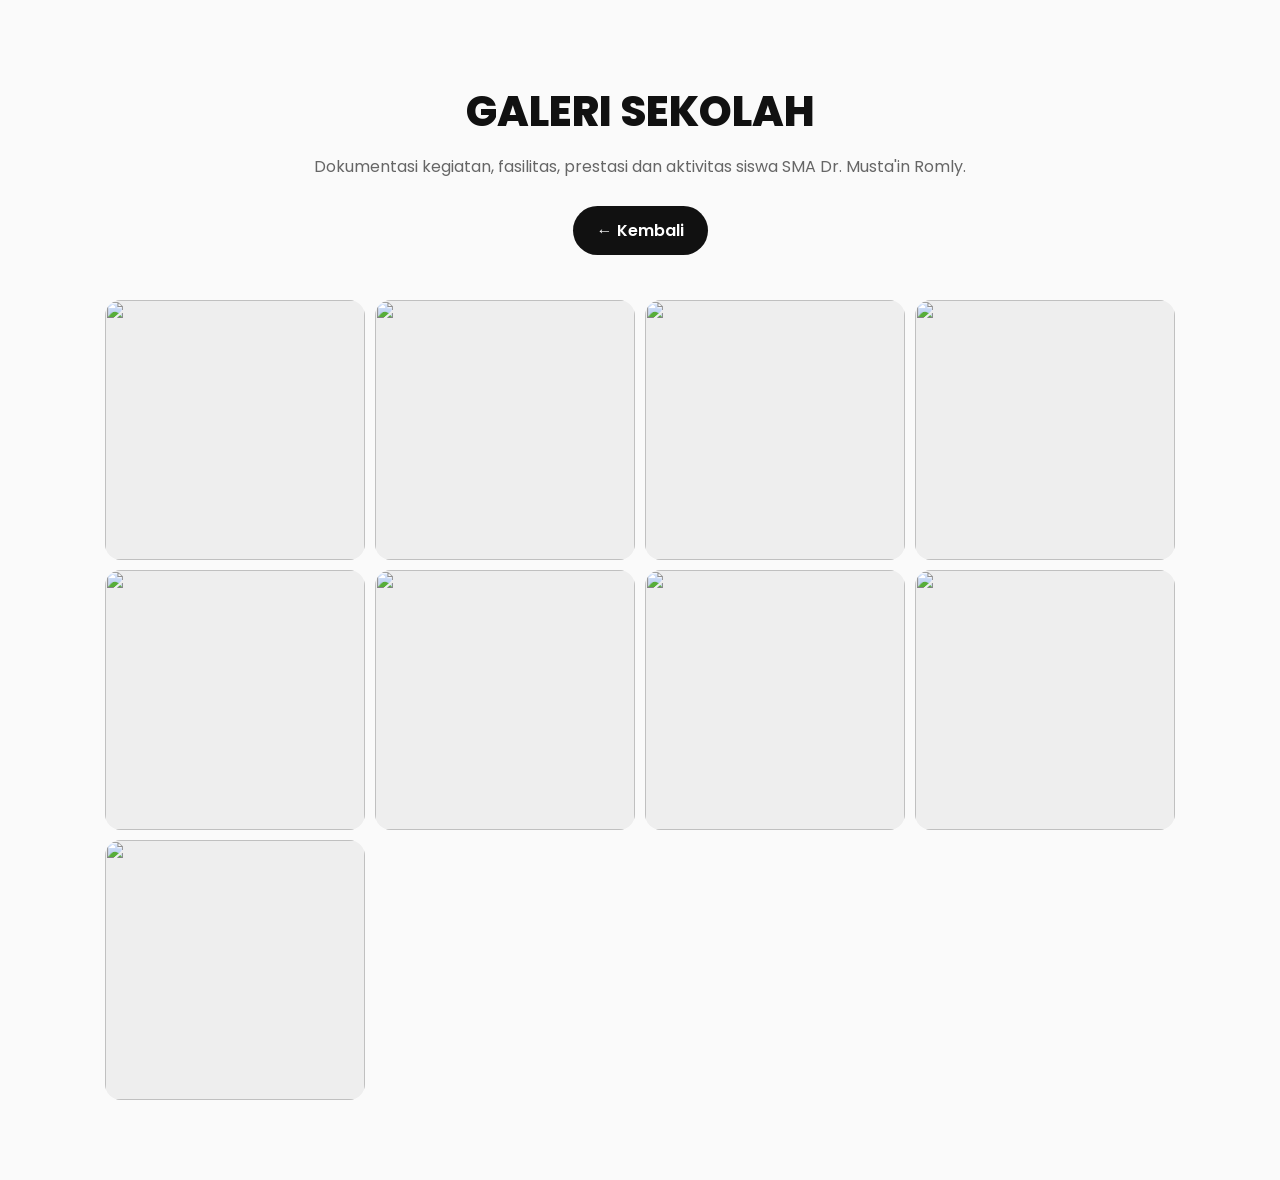
==== gallery.html @ b38b59c5 "Add files via upload" ====
<!DOCTYPE html>
<html lang="id">

<head>

<meta charset="UTF-8">
<meta name="viewport" content="width=device-width, initial-scale=1.0">

<title>Galeri | SMA DR. MUSTAIN ROMLY</title>

<link rel="icon" href="assets/logorm.png">

<link href="https://fonts.googleapis.com/css2?family=Poppins:wght@400;500;600;700;800&display=swap" rel="stylesheet">

<link rel="stylesheet" href="gallery.css">

</head>

<body>

<section class="gallery-page">

<div class="gallery-container">

<div class="gallery-header">

<h1>GALERI SEKOLAH</h1>

<p>
Dokumentasi kegiatan, fasilitas,
prestasi dan aktivitas siswa
SMA Dr. Musta'in Romly.
</p>

<a href="index.html" class="back-btn">
← Kembali
</a>

</div>

<div class="gallery-grid">

<div class="gallery-item"><img src="assets/gallery/1.jpg"></div>
<div class="gallery-item"><img src="assets/gallery/2.jpg"></div>
<div class="gallery-item"><img src="assets/gallery/3.jpg"></div>

<div class="gallery-item"><img src="assets/gallery/4.jpg"></div>
<div class="gallery-item"><img src="assets/gallery/5.jpg"></div>
<div class="gallery-item"><img src="assets/gallery/6.jpg"></div>

<div class="gallery-item"><img src="assets/gallery/7.jpg"></div>
<div class="gallery-item"><img src="assets/gallery/8.jpg"></div>
<div class="gallery-item"><img src="assets/gallery/9.jpg"></div>

</div>

</div>

</section>

<div class="lightbox">

<span class="close">&times;</span>

<img id="preview">

<button class="prev">&#10094;</button>

<button class="next">&#10095;</button>

</div>

<script src="gallery.js"></script>

</body>

</html>
---- gallery.css ----
*{
margin:0;
padding:0;
box-sizing:border-box;
}

body{

font-family:'Poppins',sans-serif;

background:#fafafa;

color:#111;

}

.gallery-page{

padding:80px 20px;

}

.gallery-container{

max-width:1200px;

margin:auto;

}

.gallery-header{

text-align:center;

margin-bottom:45px;

}

.gallery-header h1{

font-size:42px;

font-weight:800;

margin-bottom:10px;

}

.gallery-header p{

color:#666;

line-height:28px;

margin-bottom:25px;

}

.back-btn{

display:inline-block;

padding:12px 24px;

background:#111;

color:#fff;

text-decoration:none;

border-radius:50px;

font-weight:600;

transition:.3s;

}

.back-btn:hover{

opacity:.9;

}

.gallery-grid{
    display:grid;
    grid-template-columns:repeat(auto-fit,minmax(220px,260px));
    justify-content:center;
    gap:10px;
}

.gallery-item{

aspect-ratio:1/1;

overflow:hidden;

cursor:pointer;

border-radius:16px;

background:#eee;

}

.gallery-item img{

width:100%;

height:100%;

object-fit:cover;

display:block;

transition:.35s;

}

.gallery-item:hover img{

transform:scale(1.05);

}

/* ========= LIGHTBOX ========= */

.lightbox{

position:fixed;

inset:0;

background:rgba(0,0,0,.9);

display:flex;

justify-content:center;

align-items:center;

opacity:0;

visibility:hidden;

transition:.3s;

z-index:9999;

}

.lightbox.show{

opacity:1;

visibility:visible;

}

.lightbox img{

max-width:90%;

max-height:85vh;

border-radius:18px;

}

.close{

position:absolute;

top:25px;

right:35px;

font-size:45px;

color:#fff;

cursor:pointer;

}

.prev,
.next{

position:absolute;

top:50%;

transform:translateY(-50%);

width:55px;

height:55px;

border:none;

border-radius:50%;

background:rgba(255,255,255,.15);

color:#fff;

font-size:22px;

cursor:pointer;

}

.prev{

left:25px;

}

.next{

right:25px;

}

/* ==================== RESPONSIVE ==================== */

@media(max-width:1024px){

.gallery-container{

max-width:900px;

}

}

@media(max-width:768px){

.gallery-page{

padding:70px 16px;

}

.gallery-header h1{

font-size:34px;

}

.gallery-grid{

grid-template-columns:repeat(2,1fr);

gap:8px;

}

.gallery-item{

border-radius:12px;

}

.prev,
.next{

display:none;

}

}

@media(max-width:480px){

.gallery-page{

padding:60px 10px;

}

.gallery-header h1{

font-size:28px;

}

.gallery-header p{

font-size:14px;

line-height:24px;

}

.gallery-grid{

gap:6px;

}

.gallery-item{

border-radius:8px;

}

.back-btn{

width:100%;

text-align:center;

}

}
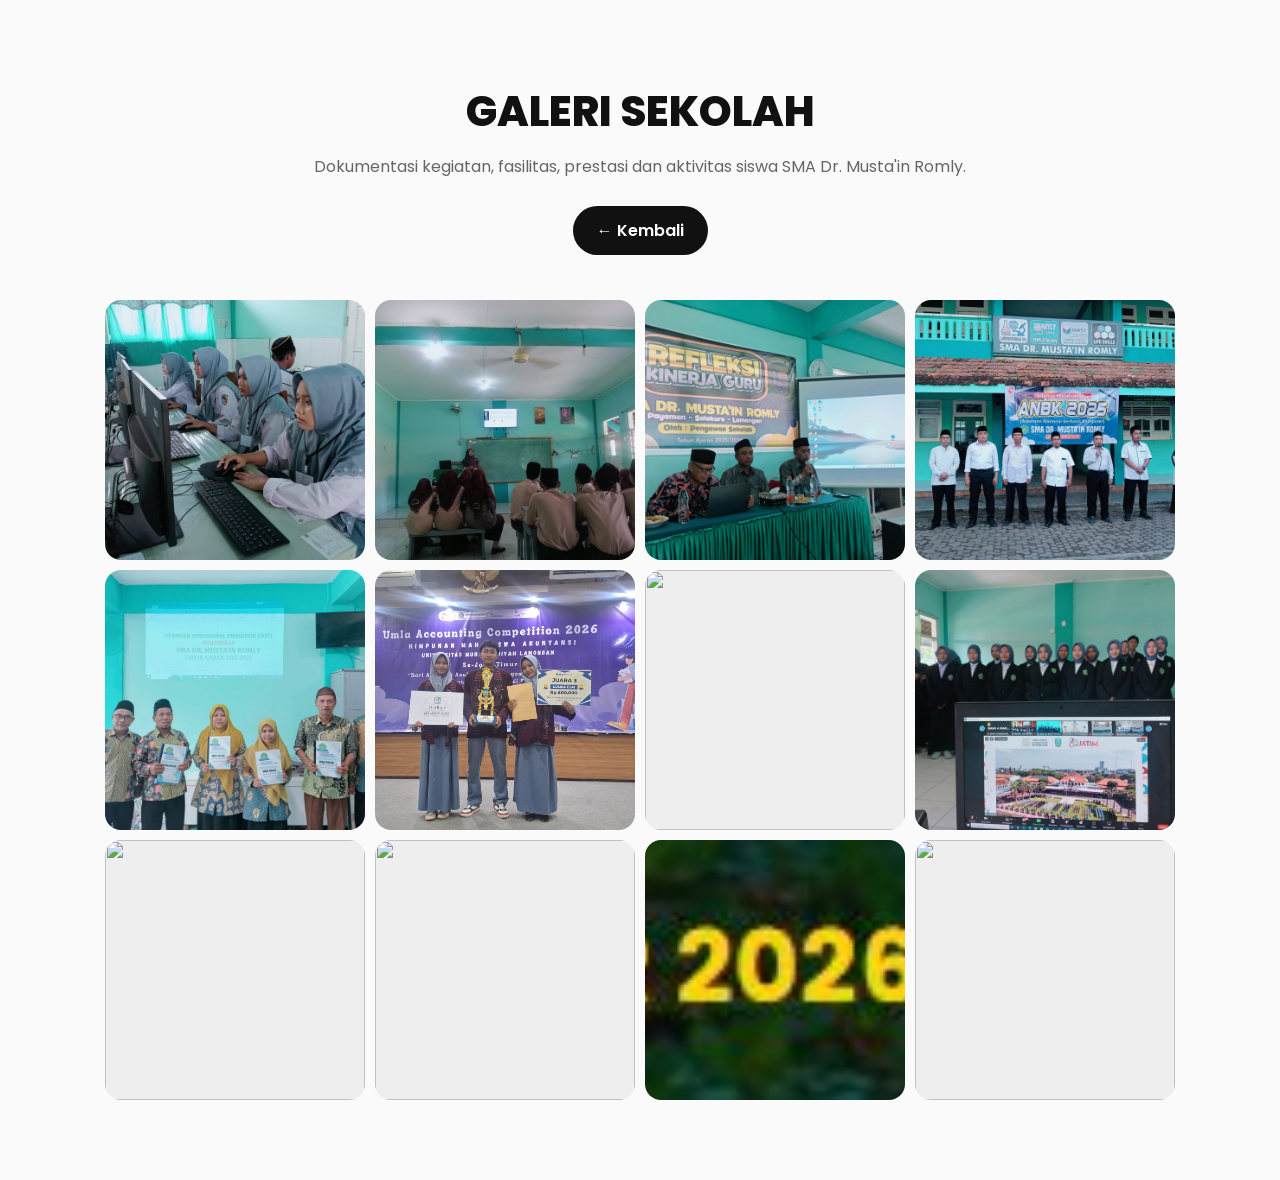
==== commit 8b743a30: "Update gallery.html" ====
--- a/gallery.html
+++ b/gallery.html
@@ -52,6 +52,10 @@
 <div class="gallery-item"><img src="assets/gallery/8.jpg"></div>
 <div class="gallery-item"><img src="assets/gallery/9.jpg"></div>
 
+<div class="gallery-item"><img src="assets/gallery/10.jpg"></div>
+<div class="gallery-item"><img src="assets/gallery/11.jpg"></div>
+<div class="gallery-item"><img src="assets/gallery/12.jpg"></div>
+
 </div>
 
 </div>
@@ -74,4 +78,4 @@
 
 </body>
 
-</html>+</html>
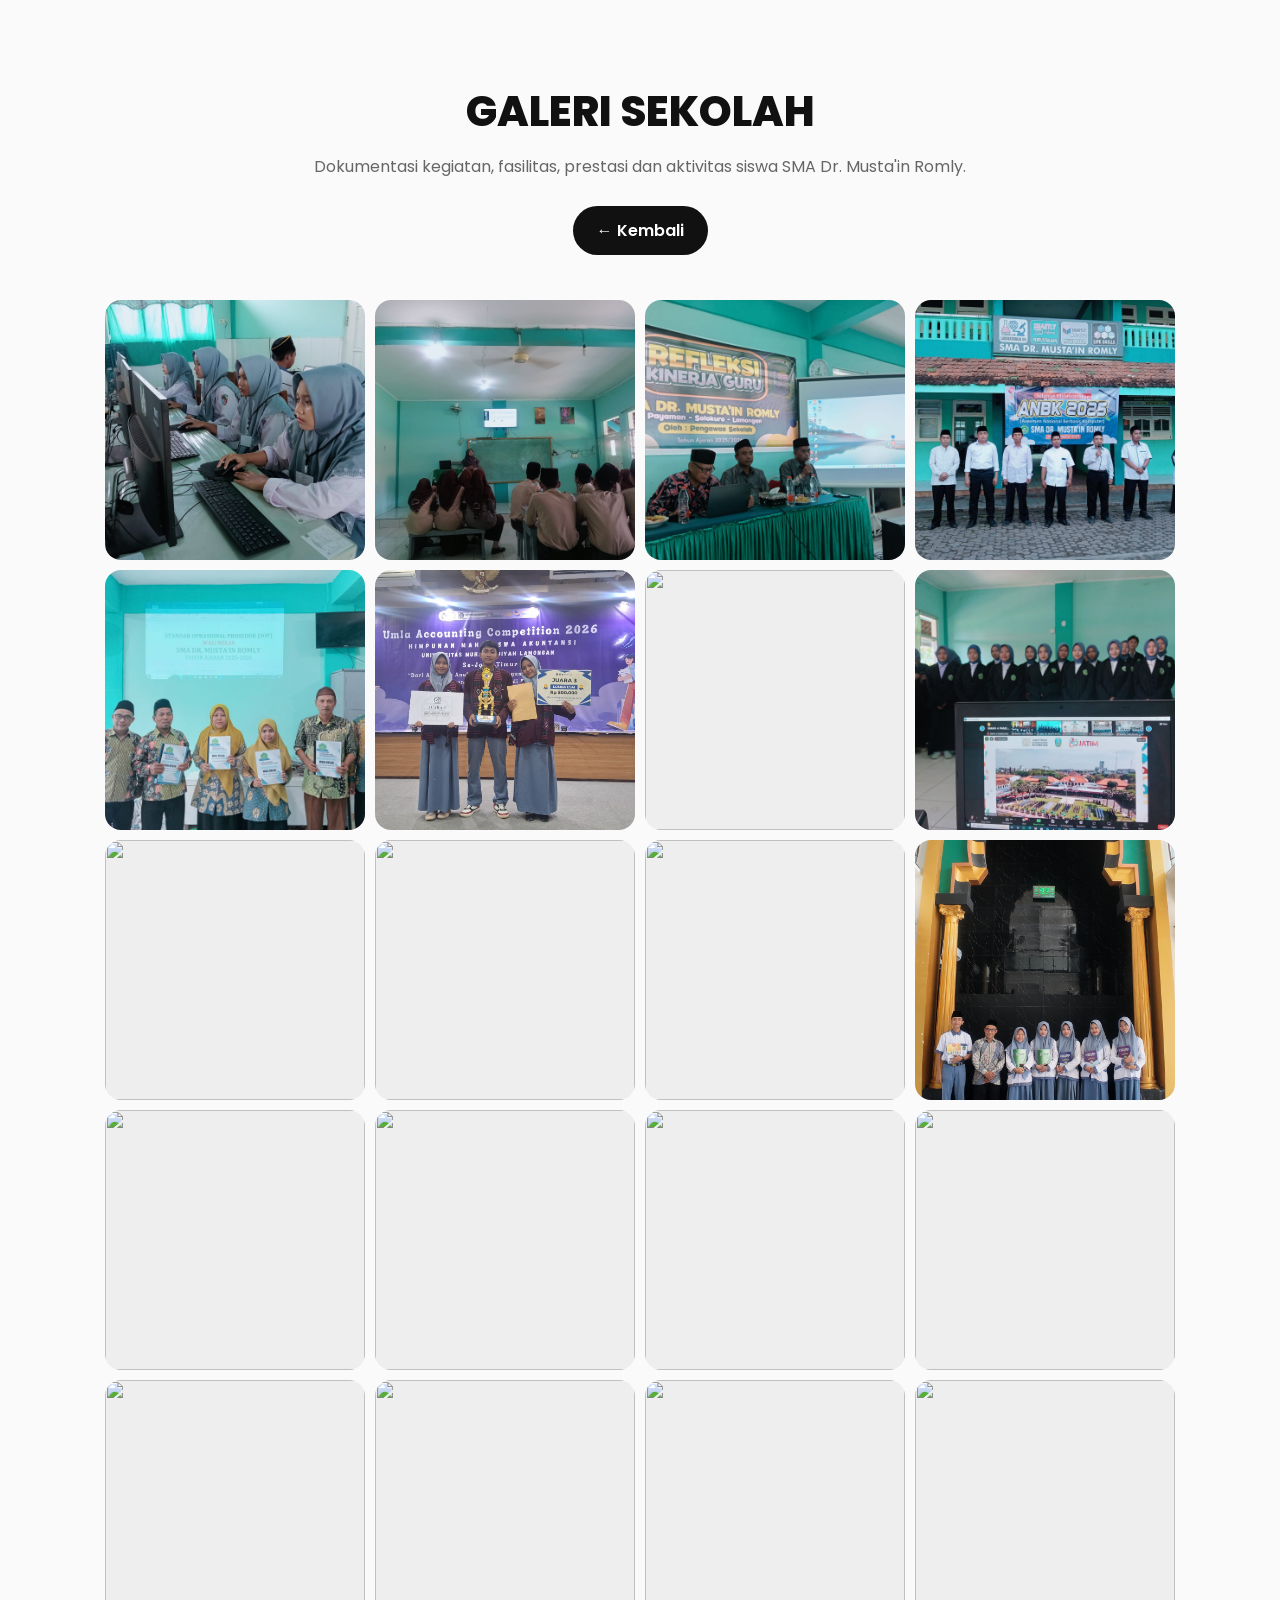
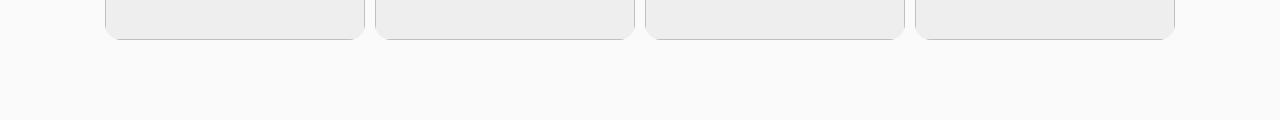
==== commit 6c2c9e01: "Update gallery.html" ====
--- a/gallery.html
+++ b/gallery.html
@@ -56,6 +56,17 @@
 <div class="gallery-item"><img src="assets/gallery/11.jpg"></div>
 <div class="gallery-item"><img src="assets/gallery/12.jpg"></div>
 
+<div class="gallery-item"><img src="assets/gallery/13.jpg"></div>
+<div class="gallery-item"><img src="assets/gallery/14.jpg"></div>
+<div class="gallery-item"><img src="assets/gallery/15.jpg"></div>
+
+<div class="gallery-item"><img src="assets/gallery/16.jpg"></div>
+<div class="gallery-item"><img src="assets/gallery/17.jpg"></div>
+<div class="gallery-item"><img src="assets/gallery/18.jpg"></div>
+
+<div class="gallery-item"><img src="assets/gallery/19.jpg"></div>
+<div class="gallery-item"><img src="assets/gallery/20.jpg"></div>
+  
 </div>
 
 </div>
